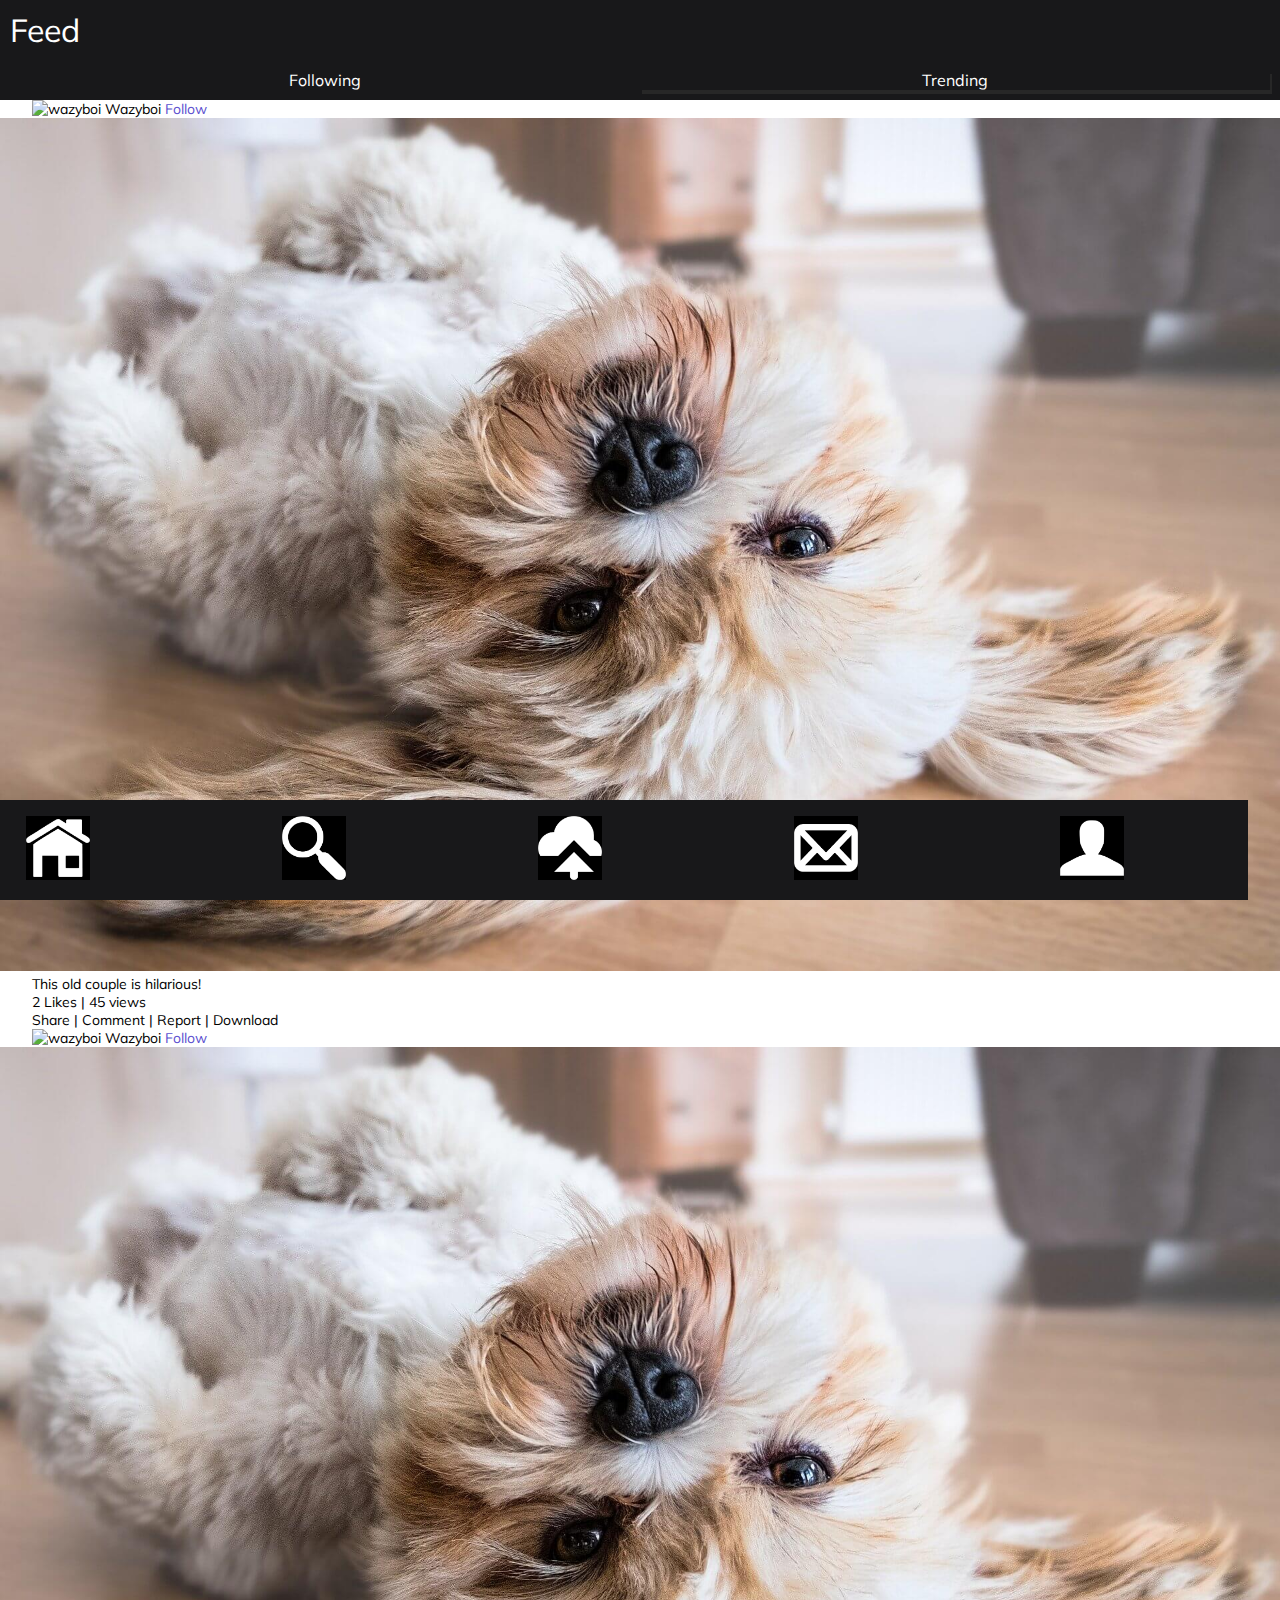
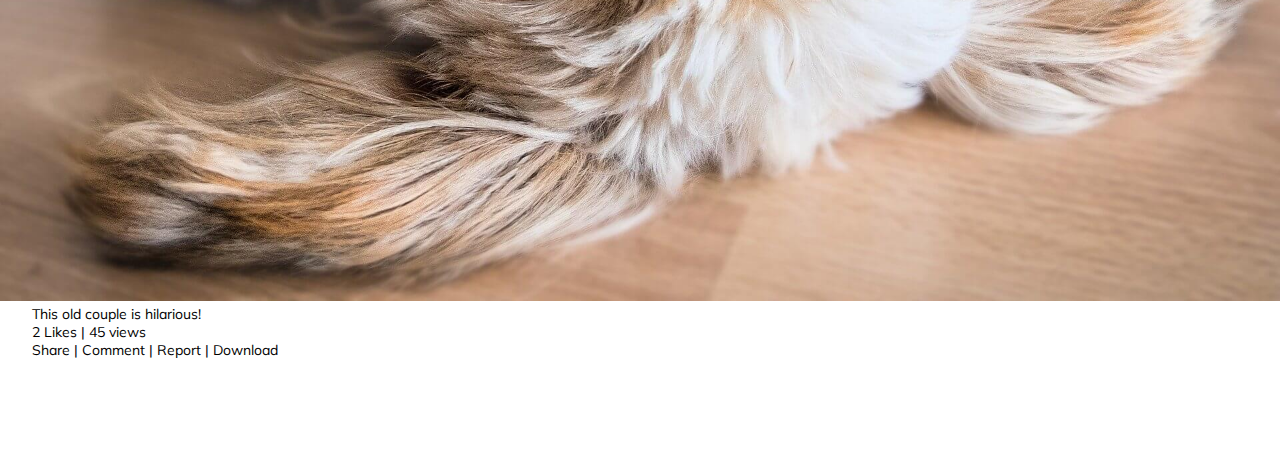
==== app/index.html @ 333f8058 "Added test app design" ====
<!DOCTYPE html>
<html lang="en">
    <head>
        <meta charset="utf-8">
        <meta name="viewport" content="width=device-width, initial-scale=1, shrink-to-fit=no">
        <title>Palnix: App</title>
        <link rel="stylesheet" href="https://fonts.googleapis.com/css?family=Muli:200,300,400,500,600,700,800,900&display=swap">
        <link rel="stylesheet" href="assets/css/style.css">
    </head>
    <body>
        <!-- Fixed -->
        <header>
        
        </header>
        
        <!-- Dynamic -->
        <main>
            <div class="page_title">
                Feed
            </div>
            <div id="home">
            
                <div class="following_trend">
                    <a href="#" class="following_btn">Following</a> <a href="#" class="trending_btn active">Trending</a> 
                </div>
                
                <div class="meme_image">
                    <div class="container user">
                        <img src="#" height="50", width="100%" alt="wazyboi"> Wazyboi <a href="#">Follow</a>
                    </div>
                    <div class="dataobj">
                        <img src="assets/images/dog.jpg" height="50%" width="100%" alt="meme">
                    </div>
                    <div class="container caption">
                        This old couple is hilarious!
                    </div>
                    <div class="container stats">
                        2 Likes | 45 views
                    </div>
                    <div class="container options">
                        Share | Comment | Report | Download
                    </div>
                </div>
                
                <div class="meme_image">
                    <div class="container user">
                        <img src="#" height="50", width="100%" alt="wazyboi"> Wazyboi <a href="#">Follow</a>
                    </div>
                    <div class="dataobj">
                        <img src="assets/images/dog.jpg" height="50%" width="100%" alt="meme">
                    </div>
                    <div class="container caption">
                        This old couple is hilarious!
                    </div>
                    <div class="container stats">
                        2 Likes | 45 views
                    </div>
                    <div class="container options">
                        Share | Comment | Report | Download
                    </div>
                </div>
                
            </div>
        </main>
        
        <!-- Fixed -->
        <footer>
            <div class="container">
                <nav>
                    <ul>
                        <li><a href="#"><img src="assets/images/icon.png" alt="home"></a></li>
                        <li><a href="#"><img src="assets/images/search.png" alt="search"></a></li>
                        <li><a href="#"><img src="assets/images/upload.png" alt="upload"></a></li>
                        <li><a href="#"><img src="assets/images/inbox.png" alt="inbox"></a></li>
                        <li><a href="#"><img src="assets/images/profile.png" alt="profile"></a></li>
                    </ul>
                </nav>
            </div>
        </footer>
    </body>
</html>
---- app/assets/css/style.css ----
* {
    padding: 0px;
    margin: 0px;
}
body {
    font-family: 'Muli';
    font-size: 14px;
    color: black;
    background-color: white;
}
a {
    color: #5A4FCF;
    text-decoration: none;
}

a:hover {
    color: #7065E0;
}
footer {
    background-color: #18181a;
    color: #bababa;
    padding: 1rem;
    bottom: 0;
    position: fixed;
}
footer nav {
    display: flex;
    flex-flow: row wrap;
}
footer nav ul {
    list-style-type: none;
    justify-content: center;
    display: flex;
}

footer nav ul li {
    width: 20vw;
    height: auto;
    text-align: left;

}
footer nav ul li:first-child {
   text-align: left;
    margin-left: 10px;
}
footer nav ul li:last-child {
   margin-left: 10px;
}
footer nav img {
    width: 5vw;
    height: auto;
}

main {
    padding-bottom: 100px;
}

.container {
    width: 95vw;
    margin-left: auto;
    margin-right: auto;
}
.page_title {
    font-size: 2rem;
    padding: 10px;
    background-color: #18181a;
    color: white;
}
.following_trend {
    font-size: 1rem;
    padding-top: 10px;
    padding-bottom: 10px;
    padding-left: 10px;
    padding-right: 10px;
    background-color: #18181a;
    display: flex;
}
.following_btn {
    width: 50vw;
    text-align: center;
    justify-content: flex-start;
    color: white;
}
.trending_btn {
    width: 50vw;
    text-align: center;
    justify-content: flex-end;
    color: white;
}
.following_trend .active {
    box-shadow: 2px 4px #272727;
}


.content {
    width: 80vw;
    height: 50vh;
}
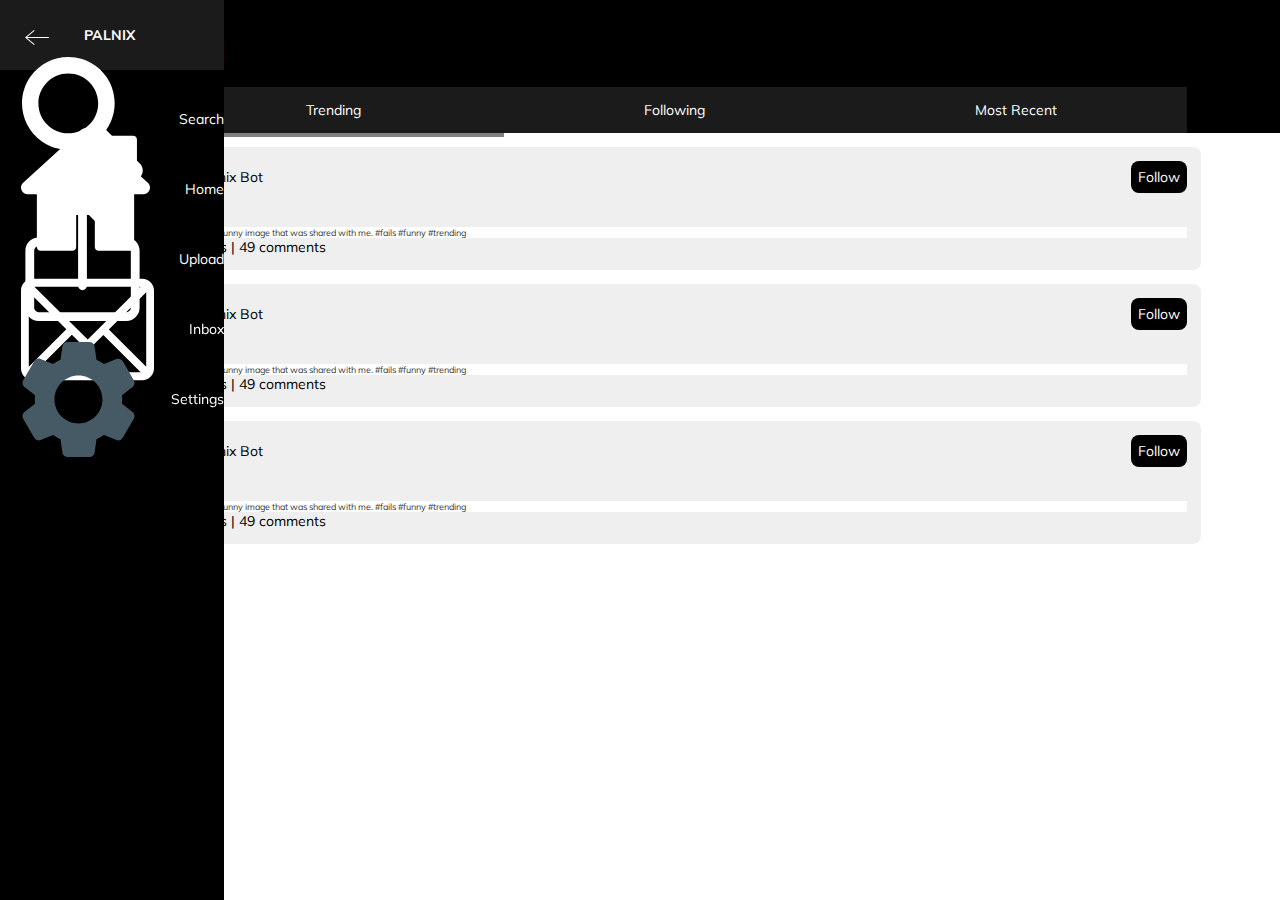
==== commit c7ee7d49: "Initial concept design" ====
--- a/app/index.html
+++ b/app/index.html
@@ -3,79 +3,343 @@
     <head>
         <meta charset="utf-8">
         <meta name="viewport" content="width=device-width, initial-scale=1, shrink-to-fit=no">
-        <title>Palnix: App</title>
+        <title>Palnix: Footer</title>
         <link rel="stylesheet" href="https://fonts.googleapis.com/css?family=Muli:200,300,400,500,600,700,800,900&display=swap">
-        <link rel="stylesheet" href="assets/css/style.css">
+        <link rel="stylesheet" href="assets/css/nav.css">
+        <link rel="stylesheet" href="assets/css/main.css">
     </head>
     <body>
-        <!-- Fixed -->
-        <header>
         
-        </header>
+        <nav class="navbar">
+            <ul class="navbar-nav">
+                <li class="logo">
+                    <a href="" class="nav-link">
+                        <svg width="24" height="24" xmlns="http://www.w3.org/2000/svg" fill-rule="evenodd" clip-rule="evenodd"><path d="M21.883 12l-7.527 6.235.644.765 9-7.521-9-7.479-.645.764 7.529 6.236h-21.884v1h21.883z"/></svg>
+                        <span class="link-text">Palnix</span>
+                    </a>
+                </li>
+                <li class="nav-item">
+                    <a href="" class="nav-link">
+                       <svg xmlns="http://www.w3.org/2000/svg"  version="1.1" viewBox="-1 0 136 136.21852" >
+<g id="surface1">
+<path d="M 93.148438 80.832031 C 109.5 57.742188 104.03125 25.769531 80.941406 9.421875 C 57.851562 -6.925781 25.878906 -1.460938 9.53125 21.632812 C -6.816406 44.722656 -1.351562 76.691406 21.742188 93.039062 C 38.222656 104.707031 60.011719 105.605469 77.394531 95.339844 L 115.164062 132.882812 C 119.242188 137.175781 126.027344 137.347656 130.320312 133.269531 C 134.613281 129.195312 134.785156 122.410156 130.710938 118.117188 C 130.582031 117.980469 130.457031 117.855469 130.320312 117.726562 Z M 51.308594 84.332031 C 33.0625 84.335938 18.269531 69.554688 18.257812 51.308594 C 18.253906 33.0625 33.035156 18.269531 51.285156 18.261719 C 69.507812 18.253906 84.292969 33.011719 84.328125 51.234375 C 84.359375 69.484375 69.585938 84.300781 51.332031 84.332031 C 51.324219 84.332031 51.320312 84.332031 51.308594 84.332031 Z M 51.308594 84.332031 " style=" stroke:none;fill-rule:nonzero;fill-opacity:1;" />
+</g>
+</svg>
+                        <span class="link-text">Search</span>
+                    </a>
+                </li>
+                <li class="nav-item">
+                    <a href="" class="nav-link">
+                       <?xml version="1.0" encoding="iso-8859-1"?>
+<!-- Generator: Adobe Illustrator 19.0.0, SVG Export Plug-In . SVG Version: 6.00 Build 0)  -->
+<svg version="1.1" id="Capa_1" xmlns="http://www.w3.org/2000/svg" xmlns:xlink="http://www.w3.org/1999/xlink" x="0px" y="0px"
+	 viewBox="0 0 512.001 512.001" style="enable-background:new 0 0 512.001 512.001;" xml:space="preserve">
+<g>
+	<g>
+		<path d="M503.402,228.885L273.684,19.567c-10.083-9.189-25.288-9.188-35.367-0.001L8.598,228.886
+			c-8.077,7.36-10.745,18.7-6.799,28.889c3.947,10.189,13.557,16.772,24.484,16.772h36.69v209.721
+			c0,8.315,6.742,15.057,15.057,15.057h125.914c8.315,0,15.057-6.741,15.057-15.057V356.932h74.002v127.337
+			c0,8.315,6.742,15.057,15.057,15.057h125.908c8.315,0,15.057-6.741,15.057-15.057V274.547h36.697
+			c10.926,0,20.537-6.584,24.484-16.772C514.147,247.585,511.479,236.246,503.402,228.885z"/>
+	</g>
+</g>
+<g>
+	<g>
+		<path d="M445.092,42.73H343.973l116.176,105.636v-90.58C460.149,49.471,453.408,42.73,445.092,42.73z"/>
+	</g>
+</g>
+<g>
+</g>
+<g>
+</g>
+<g>
+</g>
+<g>
+</g>
+<g>
+</g>
+<g>
+</g>
+<g>
+</g>
+<g>
+</g>
+<g>
+</g>
+<g>
+</g>
+<g>
+</g>
+<g>
+</g>
+<g>
+</g>
+<g>
+</g>
+<g>
+</g>
+</svg>
+
+                        <span class="link-text">Home</span>
+                    </a>
+                </li>
+                <li class="nav-item">
+                    <a href="" class="nav-link">
+                       <?xml version="1.0" encoding="iso-8859-1"?>
+<!-- Generator: Adobe Illustrator 19.0.0, SVG Export Plug-In . SVG Version: 6.00 Build 0)  -->
+<svg version="1.1" id="Capa_1" xmlns="http://www.w3.org/2000/svg" xmlns:xlink="http://www.w3.org/1999/xlink" x="0px" y="0px"
+	 viewBox="0 0 477.863 477.863" style="enable-background:new 0 0 477.863 477.863;" xml:space="preserve">
+<g>
+	<g>
+		<path d="M409.598,153.596h-85.333c-9.426,0-17.067,7.641-17.067,17.067s7.641,17.067,17.067,17.067h85.333
+			c9.426,0,17.067,7.641,17.067,17.067v221.867c0,9.426-7.641,17.067-17.067,17.067H68.265c-9.426,0-17.067-7.641-17.067-17.067
+			V204.796c0-9.426,7.641-17.067,17.067-17.067h85.333c9.426,0,17.067-7.641,17.067-17.067s-7.641-17.067-17.067-17.067H68.265
+			c-28.277,0-51.2,22.923-51.2,51.2v221.867c0,28.277,22.923,51.2,51.2,51.2h341.333c28.277,0,51.2-22.923,51.2-51.2V204.796
+			C460.798,176.519,437.875,153.596,409.598,153.596z"/>
+	</g>
+</g>
+<g>
+	<g>
+		<path d="M336.331,90.33L250.998,4.997c-6.664-6.663-17.468-6.663-24.132,0L141.532,90.33c-6.548,6.78-6.36,17.584,0.42,24.132
+			c6.614,6.388,17.099,6.388,23.713,0l56.201-56.201V341.33c0,9.426,7.641,17.067,17.067,17.067s17.067-7.641,17.067-17.067V58.262
+			l56.201,56.201c6.78,6.548,17.584,6.36,24.132-0.42C342.719,107.429,342.719,96.944,336.331,90.33z"/>
+	</g>
+</g>
+<g>
+</g>
+<g>
+</g>
+<g>
+</g>
+<g>
+</g>
+<g>
+</g>
+<g>
+</g>
+<g>
+</g>
+<g>
+</g>
+<g>
+</g>
+<g>
+</g>
+<g>
+</g>
+<g>
+</g>
+<g>
+</g>
+<g>
+</g>
+<g>
+</g>
+</svg>
+
+                        <span class="link-text">Upload</span>
+                    </a>
+                </li>
+                <li class="nav-item">
+                    <a href="" class="nav-link">
+                       <?xml version="1.0" encoding="iso-8859-1"?>
+<!-- Generator: Adobe Illustrator 19.0.0, SVG Export Plug-In . SVG Version: 6.00 Build 0)  -->
+<svg version="1.1" id="Capa_1" xmlns="http://www.w3.org/2000/svg" xmlns:xlink="http://www.w3.org/1999/xlink" x="0px" y="0px"
+	 viewBox="0 0 512 512" style="enable-background:new 0 0 512 512;" xml:space="preserve">
+<g>
+	<g>
+		<path d="M467,61H45C20.218,61,0,81.196,0,106v300c0,24.72,20.128,45,45,45h422c24.72,0,45-20.128,45-45V106
+			C512,81.28,491.872,61,467,61z M460.786,91L256.954,294.833L51.359,91H460.786z M30,399.788V112.069l144.479,143.24L30,399.788z
+			 M51.213,421l144.57-144.57l50.657,50.222c5.864,5.814,15.327,5.795,21.167-0.046L317,277.213L460.787,421H51.213z M482,399.787
+			L338.213,256L482,112.212V399.787z"/>
+	</g>
+</g>
+<g>
+</g>
+<g>
+</g>
+<g>
+</g>
+<g>
+</g>
+<g>
+</g>
+<g>
+</g>
+<g>
+</g>
+<g>
+</g>
+<g>
+</g>
+<g>
+</g>
+<g>
+</g>
+<g>
+</g>
+<g>
+</g>
+<g>
+</g>
+<g>
+</g>
+</svg>
+
+                        <span class="link-text">Inbox</span>
+                    </a>
+                </li>
+                <li class="nav-item">
+                    <a href="" class="nav-link">
+                      <?xml version="1.0" encoding="iso-8859-1"?>
+<!-- Generator: Adobe Illustrator 19.0.0, SVG Export Plug-In . SVG Version: 6.00 Build 0)  -->
+<svg version="1.1" id="Capa_1" xmlns="http://www.w3.org/2000/svg" xmlns:xlink="http://www.w3.org/1999/xlink" x="0px" y="0px"
+	 viewBox="0 0 512.002 512.002" style="enable-background:new 0 0 512.002 512.002;" xml:space="preserve">
+<path style="fill:#455A64;" d="M496.647,312.107l-47.061-36.8c1.459-12.844,1.459-25.812,0-38.656l47.104-36.821
+	c8.827-7.109,11.186-19.575,5.568-29.419l-48.96-84.629c-5.639-9.906-17.649-14.232-28.309-10.197l-55.467,22.315
+	c-10.423-7.562-21.588-14.045-33.323-19.349l-8.512-58.923c-1.535-11.312-11.24-19.72-22.656-19.627h-98.133
+	c-11.321-0.068-20.948,8.246-22.528,19.456l-8.533,59.093c-11.699,5.355-22.846,11.843-33.28,19.371L86.94,75.563
+	c-10.55-4.159-22.549,0.115-28.096,10.005L9.841,170.347c-5.769,9.86-3.394,22.463,5.568,29.547l47.061,36.8
+	c-1.473,12.843-1.473,25.813,0,38.656l-47.104,36.8c-8.842,7.099-11.212,19.572-5.589,29.419l48.939,84.651
+	c5.632,9.913,17.649,14.242,28.309,10.197l55.467-22.315c10.432,7.566,21.604,14.056,33.344,19.371l8.533,58.88
+	c1.502,11.282,11.147,19.694,22.528,19.648h98.133c11.342,0.091,21-8.226,22.592-19.456l8.533-59.093
+	c11.698-5.357,22.844-11.845,33.28-19.371l55.68,22.379c10.55,4.149,22.543-0.122,28.096-10.005l49.152-85.12
+	C507.866,331.505,505.447,319.139,496.647,312.107z M255.964,362.667c-58.91,0-106.667-47.756-106.667-106.667
+	s47.756-106.667,106.667-106.667s106.667,47.756,106.667,106.667C362.56,314.882,314.845,362.597,255.964,362.667z"/>
+<g>
+</g>
+<g>
+</g>
+<g>
+</g>
+<g>
+</g>
+<g>
+</g>
+<g>
+</g>
+<g>
+</g>
+<g>
+</g>
+<g>
+</g>
+<g>
+</g>
+<g>
+</g>
+<g>
+</g>
+<g>
+</g>
+<g>
+</g>
+<g>
+</g>
+</svg>
+
+                        <span class="link-text">Settings</span>
+                    </a>
+                </li>
+            </ul>
+        </nav>
         
-        <!-- Dynamic -->
         <main>
-            <div class="page_title">
-                Feed
+            <header class="header">
+                <div class="container">
+                <h1 class="title">Feed</h1> 
+                <div class="options">
+                    <div class="btn active">Trending</div>
+                    <div class="btn">Following</div>
+                    <div class="btn">Most Recent</div>
+                </div>
+                </div>
+            </header>
+            
+            <div class="post">
+                <div class="content container">
+                    
+                    <div class="userinfo">
+                        <img src="https://www.w3schools.com/howto/img_avatar.png" alt="profile">
+                        <div class="name">Palnix Bot</div>
+                        <div class="follow-btn">
+                            <a href="">Follow</a>
+                        </div>
+                    </div>
+                    
+                    <div class="media">
+                        <img src="http://placehold.it/1000x2000" alt="img">
+                    </div>
+                    
+                    <div class="caption">
+                        This is a really funny image that was shared with me. #fails #funny #trending
+                    </div>
+                    
+                    <div class="footer">
+                        <div class="stats">
+                            1337 likes | 49 comments
+                        </div>
+                    </div> 
+                </div>
             </div>
-            <div id="home">
-            
-                <div class="following_trend">
-                    <a href="#" class="following_btn">Following</a> <a href="#" class="trending_btn active">Trending</a> 
-                </div>
-                
-                <div class="meme_image">
-                    <div class="container user">
-                        <img src="#" height="50", width="100%" alt="wazyboi"> Wazyboi <a href="#">Follow</a>
-                    </div>
-                    <div class="dataobj">
-                        <img src="assets/images/dog.jpg" height="50%" width="100%" alt="meme">
-                    </div>
-                    <div class="container caption">
-                        This old couple is hilarious!
-                    </div>
-                    <div class="container stats">
-                        2 Likes | 45 views
-                    </div>
-                    <div class="container options">
-                        Share | Comment | Report | Download
-                    </div>
-                </div>
-                
-                <div class="meme_image">
-                    <div class="container user">
-                        <img src="#" height="50", width="100%" alt="wazyboi"> Wazyboi <a href="#">Follow</a>
-                    </div>
-                    <div class="dataobj">
-                        <img src="assets/images/dog.jpg" height="50%" width="100%" alt="meme">
-                    </div>
-                    <div class="container caption">
-                        This old couple is hilarious!
-                    </div>
-                    <div class="container stats">
-                        2 Likes | 45 views
-                    </div>
-                    <div class="container options">
-                        Share | Comment | Report | Download
-                    </div>
-                </div>
-                
+            
+            <div class="post">
+                <div class="content container">
+                    
+                    <div class="userinfo">
+                        <img src="https://www.w3schools.com/howto/img_avatar.png" alt="profile">
+                        <div class="name">Palnix Bot</div>
+                        <div class="follow-btn">
+                            <a href="">Follow</a>
+                        </div>
+                    </div>
+                    
+                    <div class="media">
+                        <img src="http://placehold.it/1000x2000" alt="img">
+                    </div>
+                    
+                    <div class="caption">
+                        This is a really funny image that was shared with me. #fails #funny #trending
+                    </div>
+                    
+                    <div class="footer">
+                        <div class="stats">
+                            1337 likes | 49 comments
+                        </div>
+                    </div> 
+                </div>
             </div>
+            
+            <div class="post">
+                <div class="content container">
+                    
+                    <div class="userinfo">
+                        <img src="https://www.w3schools.com/howto/img_avatar.png" alt="profile">
+                        <div class="name">Palnix Bot</div>
+                        <div class="follow-btn">
+                            <a href="">Follow</a>
+                        </div>
+                    </div>
+                    
+                    <div class="media">
+                        <img src="http://placehold.it/1000x2000" alt="img">
+                    </div>
+                    
+                    <div class="caption">
+                        This is a really funny image that was shared with me. #fails #funny #trending
+                    </div>
+                    
+                    <div class="footer">
+                        <div class="stats">
+                            1337 likes | 49 comments
+                        </div>
+                    </div> 
+                </div>
+            </div>
+            
+            
+            
         </main>
         
-        <!-- Fixed -->
-        <footer>
-            <div class="container">
-                <nav>
-                    <ul>
-                        <li><a href="#"><img src="assets/images/icon.png" alt="home"></a></li>
-                        <li><a href="#"><img src="assets/images/search.png" alt="search"></a></li>
-                        <li><a href="#"><img src="assets/images/upload.png" alt="upload"></a></li>
-                        <li><a href="#"><img src="assets/images/inbox.png" alt="inbox"></a></li>
-                        <li><a href="#"><img src="assets/images/profile.png" alt="profile"></a></li>
-                    </ul>
-                </nav>
-            </div>
-        </footer>
     </body>
 </html>--- a/app/assets/css/nav.css
+++ b/app/assets/css/nav.css
@@ -0,0 +1,131 @@
+:root {
+    font-size: 14px;
+    font-family: 'Muli';
+    --bg-primary: black;
+    --text-primary: white;
+    --text-secondary: #F4F4F4;
+    --bg-secondary: #1B1B1B;
+}
+
+body {
+    color: black;
+    background-color: white;
+    padding: 0;
+    margin: 0;
+}
+::-webkit-scrollbar {
+  width: 10px;
+}
+::-webkit-scrollbar-track {
+  background: white; 
+}
+::-webkit-scrollbar-thumb {
+  background: black; 
+}
+::-webkit-scrollbar-thumb:hover {
+  background: #555; 
+}
+
+main {
+    margin-left: 5rem;
+}
+.navbar {
+    position: fixed;
+    background-color: var(--bg-primary);
+    transition: width 400ms ease;
+}
+.navbar-nav {
+    list-style: none;
+    padding: 0;
+    margin: 0;
+    display: flex;
+    flex-direction: column;
+    align-items: center;
+}
+.nav-item {
+    width: 100%;
+}
+.nav-item:last-child {
+    margin-top: auto;
+}
+.nav-item:hover {
+    color: var(--text-secondary);
+    background-color: var(--bg-secondary);
+}
+.nav-link {
+    display: flex;
+    align-items: center;
+    height: 5rem;
+    text-decoration: none;
+    color: var(--text-primary);
+    transition: 400ms ease;
+}
+.logo {
+    font-weight: bold;
+    text-transform: uppercase;
+    margin-bottom: 1rem;
+    text-align: center;
+    width: 100%;
+    background-color: var(--bg-secondary);
+}
+
+.link-text {
+    display: none;
+    margin-left: 1rem;
+}
+.nav-link svg {
+    fill: white;
+    min-width: 2rem;
+    margin: 0 1.5rem;
+}
+.logo svg {
+    margin: 0 1.5rem;
+    width: 2rem;
+    height: auto;
+    transform: rotate(0deg);
+    transition: transform 500ms;
+}
+.navbar:hover .logo svg {
+    transform: rotate(-180deg);
+}
+
+/* Mobile nav */
+@media only screen and (max-width: 600px) {
+    .navbar {
+        bottom: 0;
+        width: 100vw;
+        height: 5rem;
+    }
+    .logo {
+        display: none;
+    }
+    .navbar-nav {
+        flex-direction: row;
+    }
+    .nav-link {
+        justify-content: center;
+    }
+    main {
+        margin: 0;
+        margin-bottom: 6rem;
+    }
+    
+    :root {
+        font-size: 10px;
+    }
+}
+
+/* Large screen */
+@media only screen and (min-width: 600px) {
+    .navbar {
+        top: 0;
+        width: 5rem;
+        height: 100vh;
+    }
+    .navbar:hover {
+        width: 16rem;
+    }
+    .navbar:hover .link-text {
+        display: block;
+    }
+}--- a/app/assets/css/main.css
+++ b/app/assets/css/main.css
@@ -0,0 +1,97 @@
+header {
+    height: auto;
+    color: var(--text-primary);
+    background-color: var(--bg-primary);
+    margin-bottom: 1rem;
+}
+
+main .container {
+    width: 80vw;
+    height: auto;
+    margin-left: auto;
+    margin-right: auto;
+    padding-top: 1rem;
+}
+
+header .options {
+    display: flex;
+    align-items: flex-start;
+    flex-wrap: nowrap;
+}
+
+header .options .btn {
+    text-align: center;
+    width: 33%;
+    padding: 1rem;
+    background-color: var(--bg-secondary);
+    transition: 400ms ease;
+}
+
+header .options .btn:hover {
+    box-shadow: 0 4px grey;
+}
+
+header .options .active {
+    box-shadow: 0 4px grey;
+}
+
+.post {
+    margin-bottom: 1rem;
+}
+
+.post:last-child {
+    margin-bottom: 0;
+}
+
+.post .content {
+    background-color: #EFEFEF;
+    border-radius: 8px;
+    padding: 1rem;
+    height: auto;
+}
+
+.post .userinfo {
+    display: flex;
+    align-items: flex-start;
+    flex-wrap: nowrap;
+    width: 100%;
+    margin-bottom: 1rem;
+}
+
+.post .userinfo img {
+    border-radius: 50%;
+    width: 2rem;
+    height: auto;
+}
+
+.post .userinfo .name {
+    margin-top: 0.5rem;
+    margin-left: 0.5rem;
+}
+
+.post .userinfo .follow-btn {
+    color: white;
+    padding: 0.5rem;
+    border-radius: 8px;
+    background-color: #000000;
+    margin-left: auto;
+}
+.follow-btn a {
+    text-decoration: none;
+    color: white;
+}
+
+.post .media img {
+    width: 100%;
+    max-height: 40vh;
+    margin: 0;
+    padding: 0;
+}
+
+.post .caption {
+    margin: 0;
+    padding: 0;
+    background-color: white;
+    font-size: 9px;
+    color: #383838;
+}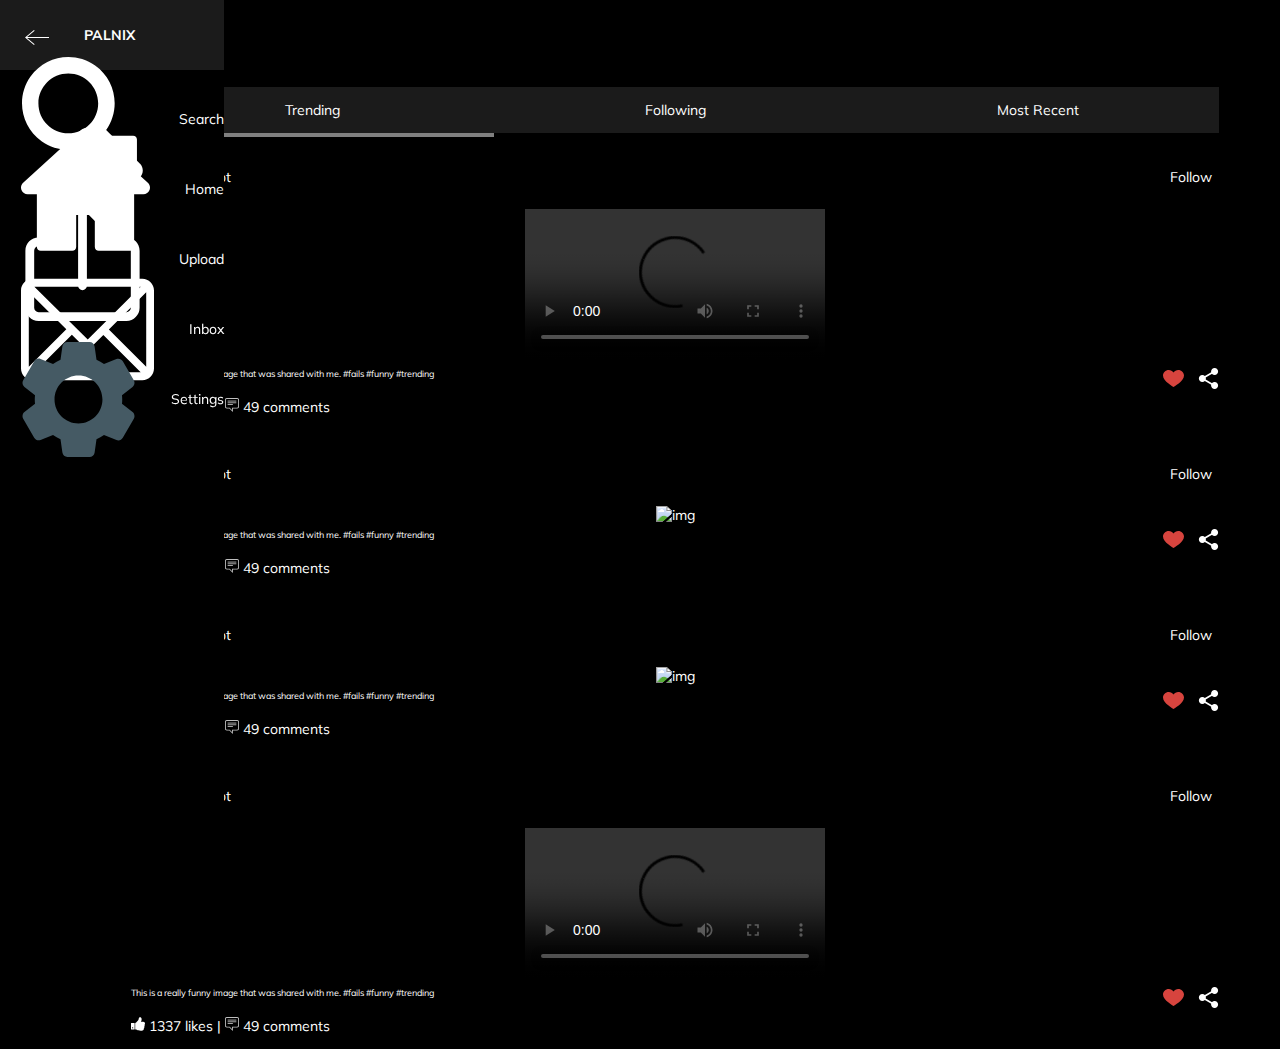
==== commit ef11c7a8: "Almost full responsive "home" page example" ====
--- a/app/index.html
+++ b/app/index.html
@@ -256,11 +256,12 @@
                 </div>
             </header>
             
+              
             <div class="post">
                 <div class="content container">
                     
                     <div class="userinfo">
-                        <img src="https://www.w3schools.com/howto/img_avatar.png" alt="profile">
+                        <img src="https://howlongtobeat.com/avatars/1561027335.jpg" alt="profile">
                         <div class="name">Palnix Bot</div>
                         <div class="follow-btn">
                             <a href="">Follow</a>
@@ -268,16 +269,245 @@
                     </div>
                     
                     <div class="media">
-                        <img src="http://placehold.it/1000x2000" alt="img">
-                    </div>
-                    
+                        <video controls>
+                            <source src="https://www.learningcontainer.com/wp-content/uploads/2020/05/sample-mp4-file.mp4" type="video/mp4">
+                            Your device does not support HTML5 videos.
+                        </video>
+                    </div>
+                    
+                    <div class="test">
                     <div class="caption">
                         This is a really funny image that was shared with me. #fails #funny #trending
                     </div>
                     
+                    <div class="fav-share">
+                        <svg class="fav" version="1.1" id="Capa_1" xmlns="http://www.w3.org/2000/svg" xmlns:xlink="http://www.w3.org/1999/xlink" x="0px" y="0px"
+	 viewBox="0 0 391.837 391.837" style="enable-background:new 0 0 391.837 391.837;" xml:space="preserve">
+<g>
+	<path style="fill:#D7443E;" d="M285.257,35.528c58.743,0.286,106.294,47.836,106.58,106.58
+		c0,107.624-195.918,214.204-195.918,214.204S0,248.165,0,142.108c0-58.862,47.717-106.58,106.58-106.58l0,0
+		c36.032-0.281,69.718,17.842,89.339,48.065C215.674,53.517,249.273,35.441,285.257,35.528z"/>
+</g>
+                        </svg>
+                        
+                        <svg height="512pt" viewBox="-21 0 512 512" width="512pt" xmlns="http://www.w3.org/2000/svg"><path d="m453.332031 85.332031c0 38.292969-31.039062 69.335938-69.332031 69.335938s-69.332031-31.042969-69.332031-69.335938c0-38.289062 31.039062-69.332031 69.332031-69.332031s69.332031 31.042969 69.332031 69.332031zm0 0"/><path d="m384 170.667969c-47.0625 0-85.332031-38.273438-85.332031-85.335938 0-47.058593 38.269531-85.332031 85.332031-85.332031s85.332031 38.273438 85.332031 85.332031c0 47.0625-38.269531 85.335938-85.332031 85.335938zm0-138.667969c-29.417969 0-53.332031 23.9375-53.332031 53.332031 0 29.398438 23.914062 53.335938 53.332031 53.335938s53.332031-23.9375 53.332031-53.335938c0-29.394531-23.914062-53.332031-53.332031-53.332031zm0 0"/><path d="m453.332031 426.667969c0 38.289062-31.039062 69.332031-69.332031 69.332031s-69.332031-31.042969-69.332031-69.332031c0-38.292969 31.039062-69.335938 69.332031-69.335938s69.332031 31.042969 69.332031 69.335938zm0 0"/><path d="m384 512c-47.0625 0-85.332031-38.273438-85.332031-85.332031 0-47.0625 38.269531-85.335938 85.332031-85.335938s85.332031 38.273438 85.332031 85.335938c0 47.058593-38.269531 85.332031-85.332031 85.332031zm0-138.667969c-29.417969 0-53.332031 23.9375-53.332031 53.335938 0 29.394531 23.914062 53.332031 53.332031 53.332031s53.332031-23.9375 53.332031-53.332031c0-29.398438-23.914062-53.335938-53.332031-53.335938zm0 0"/><path d="m154.667969 256c0 38.292969-31.042969 69.332031-69.335938 69.332031-38.289062 0-69.332031-31.039062-69.332031-69.332031s31.042969-69.332031 69.332031-69.332031c38.292969 0 69.335938 31.039062 69.335938 69.332031zm0 0"/><path d="m85.332031 341.332031c-47.058593 0-85.332031-38.269531-85.332031-85.332031s38.273438-85.332031 85.332031-85.332031c47.0625 0 85.335938 38.269531 85.335938 85.332031s-38.273438 85.332031-85.335938 85.332031zm0-138.664062c-29.417969 0-53.332031 23.933593-53.332031 53.332031s23.914062 53.332031 53.332031 53.332031c29.421875 0 53.335938-23.933593 53.335938-53.332031s-23.914063-53.332031-53.335938-53.332031zm0 0"/><path d="m135.703125 245.761719c-7.425781 0-14.636719-3.863281-18.5625-10.773438-5.824219-10.21875-2.238281-23.253906 7.980469-29.101562l197.949218-112.851563c10.21875-5.867187 23.253907-2.28125 29.101563 7.976563 5.824219 10.21875 2.238281 23.253906-7.980469 29.101562l-197.953125 112.851563c-3.328125 1.898437-6.953125 2.796875-10.535156 2.796875zm0 0"/><path d="m333.632812 421.761719c-3.585937 0-7.210937-.898438-10.539062-2.796875l-197.953125-112.851563c-10.21875-5.824219-13.800781-18.859375-7.976563-29.101562 5.800782-10.238281 18.855469-13.84375 29.097657-7.976563l197.953125 112.851563c10.21875 5.824219 13.800781 18.859375 7.976562 29.101562-3.945312 6.910157-11.15625 10.773438-18.558594 10.773438zm0 0"/></svg>
+                    </div>
+                    </div>
+                    
                     <div class="footer">
                         <div class="stats">
-                            1337 likes | 49 comments
+                            <svg version="1.1" id="Capa_1" xmlns="http://www.w3.org/2000/svg" xmlns:xlink="http://www.w3.org/1999/xlink" x="0px" y="0px"
+	 width="456.814px" height="456.814px" viewBox="0 0 456.814 456.814" style="enable-background:new 0 0 456.814 456.814;"
+	 xml:space="preserve">
+<g>
+	<g>
+		<path d="M441.11,252.677c10.468-11.99,15.704-26.169,15.704-42.54c0-14.846-5.432-27.692-16.259-38.547
+			c-10.849-10.854-23.695-16.278-38.541-16.278h-79.082c0.76-2.664,1.522-4.948,2.282-6.851c0.753-1.903,1.811-3.999,3.138-6.283
+			c1.328-2.285,2.283-3.999,2.852-5.139c3.425-6.468,6.047-11.801,7.857-15.985c1.807-4.192,3.606-9.9,5.42-17.133
+			c1.811-7.229,2.711-14.465,2.711-21.698c0-4.566-0.055-8.281-0.145-11.134c-0.089-2.855-0.574-7.139-1.423-12.85
+			c-0.862-5.708-2.006-10.467-3.43-14.272c-1.43-3.806-3.716-8.092-6.851-12.847c-3.142-4.764-6.947-8.613-11.424-11.565
+			c-4.476-2.95-10.184-5.424-17.131-7.421c-6.954-1.999-14.801-2.998-23.562-2.998c-4.948,0-9.227,1.809-12.847,5.426
+			c-3.806,3.806-7.047,8.564-9.709,14.272c-2.666,5.711-4.523,10.66-5.571,14.849c-1.047,4.187-2.238,9.994-3.565,17.415
+			c-1.719,7.998-2.998,13.752-3.86,17.273c-0.855,3.521-2.525,8.136-4.997,13.845c-2.477,5.713-5.424,10.278-8.851,13.706
+			c-6.28,6.28-15.891,17.701-28.837,34.259c-9.329,12.18-18.94,23.695-28.837,34.545c-9.899,10.852-17.131,16.466-21.698,16.847
+			c-4.755,0.38-8.848,2.331-12.275,5.854c-3.427,3.521-5.14,7.662-5.14,12.419v183.01c0,4.949,1.807,9.182,5.424,12.703
+			c3.615,3.525,7.898,5.38,12.847,5.571c6.661,0.191,21.698,4.374,45.111,12.566c14.654,4.941,26.12,8.706,34.4,11.272
+			c8.278,2.566,19.849,5.328,34.684,8.282c14.849,2.949,28.551,4.428,41.11,4.428h4.855h21.7h10.276
+			c25.321-0.38,44.061-7.806,56.247-22.268c11.036-13.135,15.697-30.361,13.99-51.679c7.422-7.042,12.565-15.984,15.416-26.836
+			c3.231-11.604,3.231-22.74,0-33.397c8.754-11.611,12.847-24.649,12.272-39.115C445.395,268.286,443.971,261.055,441.11,252.677z"
+			/>
+		<path d="M100.5,191.864H18.276c-4.952,0-9.235,1.809-12.851,5.426C1.809,200.905,0,205.188,0,210.137v182.732
+			c0,4.942,1.809,9.227,5.426,12.847c3.619,3.611,7.902,5.421,12.851,5.421H100.5c4.948,0,9.229-1.81,12.847-5.421
+			c3.616-3.62,5.424-7.904,5.424-12.847V210.137c0-4.949-1.809-9.231-5.424-12.847C109.73,193.672,105.449,191.864,100.5,191.864z
+			 M67.665,369.308c-3.616,3.521-7.898,5.281-12.847,5.281c-5.14,0-9.471-1.76-12.99-5.281c-3.521-3.521-5.281-7.85-5.281-12.99
+			c0-4.948,1.759-9.232,5.281-12.847c3.52-3.617,7.85-5.428,12.99-5.428c4.949,0,9.231,1.811,12.847,5.428
+			c3.617,3.614,5.426,7.898,5.426,12.847C73.091,361.458,71.286,365.786,67.665,369.308z"/>
+	</g>
+</g>
+</svg>
+
+                            1337 likes | 
+                            
+                            <svg xmlns="http://www.w3.org/2000/svg" xmlns:xlink="http://www.w3.org/1999/xlink" enable-background="new 0 0 128 128" height="128px" id="Layer_1" version="1.1" viewBox="0 0 128 128" width="128px" xml:space="preserve" opacity="0.75">
+  <g>
+    <g>
+      <path d="M112,0H16C7.164,0,0,7.164,0,16v64c0,8.836,7.164,16,16,16h24l32,32V96h40c8.836,0,16-7.164,16-16V16    C128,7.164,120.836,0,112,0z M120,80c0,4.414-3.59,8-8,8H64v20.688L43.313,88H16c-4.41,0-8-3.586-8-8V16c0-4.414,3.59-8,8-8h96    c4.41,0,8,3.586,8,8V80z"/>
+    </g>
+  </g>
+  <path d="M24,32h80v-8H24V32z"/>
+  <path d="M24,48h80v-8H24V48z"/>
+  <path d="M24,64h48v-8H24V64z"/>
+</svg>
+                            49 comments
+                        </div>
+                    </div> 
+                </div>
+            </div>
+            
+            
+            <div class="post">
+                <div class="content container">
+                    
+                    <div class="userinfo">
+                        <img src="https://howlongtobeat.com/avatars/1561027335.jpg" alt="profile">
+                        <div class="name">Palnix Bot</div>
+                        <div class="follow-btn">
+                            <a href="">Follow</a>
+                        </div>
+                    </div>
+                    
+                    <div class="media">
+                        <img src="https://www.demilked.com/magazine/wp-content/uploads/2019/10/5da8209e8ce78-funny-boss-memes-coverimage2.jpg" alt="img">
+                    </div>
+                    
+                    <div class="test">
+                    <div class="caption">
+                        This is a really funny image that was shared with me. #fails #funny #trending
+                    </div>
+                    
+                    <div class="fav-share">
+                        <svg class="fav" version="1.1" id="Capa_1" xmlns="http://www.w3.org/2000/svg" xmlns:xlink="http://www.w3.org/1999/xlink" x="0px" y="0px"
+	 viewBox="0 0 391.837 391.837" style="enable-background:new 0 0 391.837 391.837;" xml:space="preserve">
+<g>
+	<path style="fill:#D7443E;" d="M285.257,35.528c58.743,0.286,106.294,47.836,106.58,106.58
+		c0,107.624-195.918,214.204-195.918,214.204S0,248.165,0,142.108c0-58.862,47.717-106.58,106.58-106.58l0,0
+		c36.032-0.281,69.718,17.842,89.339,48.065C215.674,53.517,249.273,35.441,285.257,35.528z"/>
+</g>
+                        </svg>
+                        
+                        <svg height="512pt" viewBox="-21 0 512 512" width="512pt" xmlns="http://www.w3.org/2000/svg"><path d="m453.332031 85.332031c0 38.292969-31.039062 69.335938-69.332031 69.335938s-69.332031-31.042969-69.332031-69.335938c0-38.289062 31.039062-69.332031 69.332031-69.332031s69.332031 31.042969 69.332031 69.332031zm0 0"/><path d="m384 170.667969c-47.0625 0-85.332031-38.273438-85.332031-85.335938 0-47.058593 38.269531-85.332031 85.332031-85.332031s85.332031 38.273438 85.332031 85.332031c0 47.0625-38.269531 85.335938-85.332031 85.335938zm0-138.667969c-29.417969 0-53.332031 23.9375-53.332031 53.332031 0 29.398438 23.914062 53.335938 53.332031 53.335938s53.332031-23.9375 53.332031-53.335938c0-29.394531-23.914062-53.332031-53.332031-53.332031zm0 0"/><path d="m453.332031 426.667969c0 38.289062-31.039062 69.332031-69.332031 69.332031s-69.332031-31.042969-69.332031-69.332031c0-38.292969 31.039062-69.335938 69.332031-69.335938s69.332031 31.042969 69.332031 69.335938zm0 0"/><path d="m384 512c-47.0625 0-85.332031-38.273438-85.332031-85.332031 0-47.0625 38.269531-85.335938 85.332031-85.335938s85.332031 38.273438 85.332031 85.335938c0 47.058593-38.269531 85.332031-85.332031 85.332031zm0-138.667969c-29.417969 0-53.332031 23.9375-53.332031 53.335938 0 29.394531 23.914062 53.332031 53.332031 53.332031s53.332031-23.9375 53.332031-53.332031c0-29.398438-23.914062-53.335938-53.332031-53.335938zm0 0"/><path d="m154.667969 256c0 38.292969-31.042969 69.332031-69.335938 69.332031-38.289062 0-69.332031-31.039062-69.332031-69.332031s31.042969-69.332031 69.332031-69.332031c38.292969 0 69.335938 31.039062 69.335938 69.332031zm0 0"/><path d="m85.332031 341.332031c-47.058593 0-85.332031-38.269531-85.332031-85.332031s38.273438-85.332031 85.332031-85.332031c47.0625 0 85.335938 38.269531 85.335938 85.332031s-38.273438 85.332031-85.335938 85.332031zm0-138.664062c-29.417969 0-53.332031 23.933593-53.332031 53.332031s23.914062 53.332031 53.332031 53.332031c29.421875 0 53.335938-23.933593 53.335938-53.332031s-23.914063-53.332031-53.335938-53.332031zm0 0"/><path d="m135.703125 245.761719c-7.425781 0-14.636719-3.863281-18.5625-10.773438-5.824219-10.21875-2.238281-23.253906 7.980469-29.101562l197.949218-112.851563c10.21875-5.867187 23.253907-2.28125 29.101563 7.976563 5.824219 10.21875 2.238281 23.253906-7.980469 29.101562l-197.953125 112.851563c-3.328125 1.898437-6.953125 2.796875-10.535156 2.796875zm0 0"/><path d="m333.632812 421.761719c-3.585937 0-7.210937-.898438-10.539062-2.796875l-197.953125-112.851563c-10.21875-5.824219-13.800781-18.859375-7.976563-29.101562 5.800782-10.238281 18.855469-13.84375 29.097657-7.976563l197.953125 112.851563c10.21875 5.824219 13.800781 18.859375 7.976562 29.101562-3.945312 6.910157-11.15625 10.773438-18.558594 10.773438zm0 0"/></svg>
+                    </div>
+                    </div>
+                    
+                    <div class="footer">
+                        <div class="stats">
+                            <svg version="1.1" id="Capa_1" xmlns="http://www.w3.org/2000/svg" xmlns:xlink="http://www.w3.org/1999/xlink" x="0px" y="0px"
+	 width="456.814px" height="456.814px" viewBox="0 0 456.814 456.814" style="enable-background:new 0 0 456.814 456.814;"
+	 xml:space="preserve">
+<g>
+	<g>
+		<path d="M441.11,252.677c10.468-11.99,15.704-26.169,15.704-42.54c0-14.846-5.432-27.692-16.259-38.547
+			c-10.849-10.854-23.695-16.278-38.541-16.278h-79.082c0.76-2.664,1.522-4.948,2.282-6.851c0.753-1.903,1.811-3.999,3.138-6.283
+			c1.328-2.285,2.283-3.999,2.852-5.139c3.425-6.468,6.047-11.801,7.857-15.985c1.807-4.192,3.606-9.9,5.42-17.133
+			c1.811-7.229,2.711-14.465,2.711-21.698c0-4.566-0.055-8.281-0.145-11.134c-0.089-2.855-0.574-7.139-1.423-12.85
+			c-0.862-5.708-2.006-10.467-3.43-14.272c-1.43-3.806-3.716-8.092-6.851-12.847c-3.142-4.764-6.947-8.613-11.424-11.565
+			c-4.476-2.95-10.184-5.424-17.131-7.421c-6.954-1.999-14.801-2.998-23.562-2.998c-4.948,0-9.227,1.809-12.847,5.426
+			c-3.806,3.806-7.047,8.564-9.709,14.272c-2.666,5.711-4.523,10.66-5.571,14.849c-1.047,4.187-2.238,9.994-3.565,17.415
+			c-1.719,7.998-2.998,13.752-3.86,17.273c-0.855,3.521-2.525,8.136-4.997,13.845c-2.477,5.713-5.424,10.278-8.851,13.706
+			c-6.28,6.28-15.891,17.701-28.837,34.259c-9.329,12.18-18.94,23.695-28.837,34.545c-9.899,10.852-17.131,16.466-21.698,16.847
+			c-4.755,0.38-8.848,2.331-12.275,5.854c-3.427,3.521-5.14,7.662-5.14,12.419v183.01c0,4.949,1.807,9.182,5.424,12.703
+			c3.615,3.525,7.898,5.38,12.847,5.571c6.661,0.191,21.698,4.374,45.111,12.566c14.654,4.941,26.12,8.706,34.4,11.272
+			c8.278,2.566,19.849,5.328,34.684,8.282c14.849,2.949,28.551,4.428,41.11,4.428h4.855h21.7h10.276
+			c25.321-0.38,44.061-7.806,56.247-22.268c11.036-13.135,15.697-30.361,13.99-51.679c7.422-7.042,12.565-15.984,15.416-26.836
+			c3.231-11.604,3.231-22.74,0-33.397c8.754-11.611,12.847-24.649,12.272-39.115C445.395,268.286,443.971,261.055,441.11,252.677z"
+			/>
+		<path d="M100.5,191.864H18.276c-4.952,0-9.235,1.809-12.851,5.426C1.809,200.905,0,205.188,0,210.137v182.732
+			c0,4.942,1.809,9.227,5.426,12.847c3.619,3.611,7.902,5.421,12.851,5.421H100.5c4.948,0,9.229-1.81,12.847-5.421
+			c3.616-3.62,5.424-7.904,5.424-12.847V210.137c0-4.949-1.809-9.231-5.424-12.847C109.73,193.672,105.449,191.864,100.5,191.864z
+			 M67.665,369.308c-3.616,3.521-7.898,5.281-12.847,5.281c-5.14,0-9.471-1.76-12.99-5.281c-3.521-3.521-5.281-7.85-5.281-12.99
+			c0-4.948,1.759-9.232,5.281-12.847c3.52-3.617,7.85-5.428,12.99-5.428c4.949,0,9.231,1.811,12.847,5.428
+			c3.617,3.614,5.426,7.898,5.426,12.847C73.091,361.458,71.286,365.786,67.665,369.308z"/>
+	</g>
+</g>
+</svg>
+
+                            1337 likes | 
+                            
+                            <svg xmlns="http://www.w3.org/2000/svg" xmlns:xlink="http://www.w3.org/1999/xlink" enable-background="new 0 0 128 128" height="128px" id="Layer_1" version="1.1" viewBox="0 0 128 128" width="128px" xml:space="preserve" opacity="0.75">
+  <g>
+    <g>
+      <path d="M112,0H16C7.164,0,0,7.164,0,16v64c0,8.836,7.164,16,16,16h24l32,32V96h40c8.836,0,16-7.164,16-16V16    C128,7.164,120.836,0,112,0z M120,80c0,4.414-3.59,8-8,8H64v20.688L43.313,88H16c-4.41,0-8-3.586-8-8V16c0-4.414,3.59-8,8-8h96    c4.41,0,8,3.586,8,8V80z"/>
+    </g>
+  </g>
+  <path d="M24,32h80v-8H24V32z"/>
+  <path d="M24,48h80v-8H24V48z"/>
+  <path d="M24,64h48v-8H24V64z"/>
+</svg>
+                            49 comments
+                        </div>
+                    </div> 
+                </div>
+            </div>
+    
+            <div class="post">
+                <div class="content container">
+                    
+                    <div class="userinfo">
+                        <img src="https://howlongtobeat.com/avatars/1561027335.jpg" alt="profile">
+                        <div class="name">Palnix Bot</div>
+                        <div class="follow-btn">
+                            <a href="">Follow</a>
+                        </div>
+                    </div>
+                    
+                    <div class="media">
+                        <img src="https://funnyhoop.com/wp-content/uploads/2019/10/8-5cac5c63d855a__700.jpg" alt="img">
+                    </div>
+                    
+                    <div class="test">
+                    <div class="caption">
+                        This is a really funny image that was shared with me. #fails #funny #trending
+                    </div>
+                    
+                    <div class="fav-share">
+                        <svg class="fav" version="1.1" id="Capa_1" xmlns="http://www.w3.org/2000/svg" xmlns:xlink="http://www.w3.org/1999/xlink" x="0px" y="0px"
+	 viewBox="0 0 391.837 391.837" style="enable-background:new 0 0 391.837 391.837;" xml:space="preserve">
+<g>
+	<path style="fill:#D7443E;" d="M285.257,35.528c58.743,0.286,106.294,47.836,106.58,106.58
+		c0,107.624-195.918,214.204-195.918,214.204S0,248.165,0,142.108c0-58.862,47.717-106.58,106.58-106.58l0,0
+		c36.032-0.281,69.718,17.842,89.339,48.065C215.674,53.517,249.273,35.441,285.257,35.528z"/>
+</g>
+                        </svg>
+                        
+                        <svg height="512pt" viewBox="-21 0 512 512" width="512pt" xmlns="http://www.w3.org/2000/svg"><path d="m453.332031 85.332031c0 38.292969-31.039062 69.335938-69.332031 69.335938s-69.332031-31.042969-69.332031-69.335938c0-38.289062 31.039062-69.332031 69.332031-69.332031s69.332031 31.042969 69.332031 69.332031zm0 0"/><path d="m384 170.667969c-47.0625 0-85.332031-38.273438-85.332031-85.335938 0-47.058593 38.269531-85.332031 85.332031-85.332031s85.332031 38.273438 85.332031 85.332031c0 47.0625-38.269531 85.335938-85.332031 85.335938zm0-138.667969c-29.417969 0-53.332031 23.9375-53.332031 53.332031 0 29.398438 23.914062 53.335938 53.332031 53.335938s53.332031-23.9375 53.332031-53.335938c0-29.394531-23.914062-53.332031-53.332031-53.332031zm0 0"/><path d="m453.332031 426.667969c0 38.289062-31.039062 69.332031-69.332031 69.332031s-69.332031-31.042969-69.332031-69.332031c0-38.292969 31.039062-69.335938 69.332031-69.335938s69.332031 31.042969 69.332031 69.335938zm0 0"/><path d="m384 512c-47.0625 0-85.332031-38.273438-85.332031-85.332031 0-47.0625 38.269531-85.335938 85.332031-85.335938s85.332031 38.273438 85.332031 85.335938c0 47.058593-38.269531 85.332031-85.332031 85.332031zm0-138.667969c-29.417969 0-53.332031 23.9375-53.332031 53.335938 0 29.394531 23.914062 53.332031 53.332031 53.332031s53.332031-23.9375 53.332031-53.332031c0-29.398438-23.914062-53.335938-53.332031-53.335938zm0 0"/><path d="m154.667969 256c0 38.292969-31.042969 69.332031-69.335938 69.332031-38.289062 0-69.332031-31.039062-69.332031-69.332031s31.042969-69.332031 69.332031-69.332031c38.292969 0 69.335938 31.039062 69.335938 69.332031zm0 0"/><path d="m85.332031 341.332031c-47.058593 0-85.332031-38.269531-85.332031-85.332031s38.273438-85.332031 85.332031-85.332031c47.0625 0 85.335938 38.269531 85.335938 85.332031s-38.273438 85.332031-85.335938 85.332031zm0-138.664062c-29.417969 0-53.332031 23.933593-53.332031 53.332031s23.914062 53.332031 53.332031 53.332031c29.421875 0 53.335938-23.933593 53.335938-53.332031s-23.914063-53.332031-53.335938-53.332031zm0 0"/><path d="m135.703125 245.761719c-7.425781 0-14.636719-3.863281-18.5625-10.773438-5.824219-10.21875-2.238281-23.253906 7.980469-29.101562l197.949218-112.851563c10.21875-5.867187 23.253907-2.28125 29.101563 7.976563 5.824219 10.21875 2.238281 23.253906-7.980469 29.101562l-197.953125 112.851563c-3.328125 1.898437-6.953125 2.796875-10.535156 2.796875zm0 0"/><path d="m333.632812 421.761719c-3.585937 0-7.210937-.898438-10.539062-2.796875l-197.953125-112.851563c-10.21875-5.824219-13.800781-18.859375-7.976563-29.101562 5.800782-10.238281 18.855469-13.84375 29.097657-7.976563l197.953125 112.851563c10.21875 5.824219 13.800781 18.859375 7.976562 29.101562-3.945312 6.910157-11.15625 10.773438-18.558594 10.773438zm0 0"/></svg>
+                    </div>
+                    </div>
+                    
+                    <div class="footer">
+                        <div class="stats">
+                            <svg version="1.1" id="Capa_1" xmlns="http://www.w3.org/2000/svg" xmlns:xlink="http://www.w3.org/1999/xlink" x="0px" y="0px"
+	 width="456.814px" height="456.814px" viewBox="0 0 456.814 456.814" style="enable-background:new 0 0 456.814 456.814;"
+	 xml:space="preserve">
+<g>
+	<g>
+		<path d="M441.11,252.677c10.468-11.99,15.704-26.169,15.704-42.54c0-14.846-5.432-27.692-16.259-38.547
+			c-10.849-10.854-23.695-16.278-38.541-16.278h-79.082c0.76-2.664,1.522-4.948,2.282-6.851c0.753-1.903,1.811-3.999,3.138-6.283
+			c1.328-2.285,2.283-3.999,2.852-5.139c3.425-6.468,6.047-11.801,7.857-15.985c1.807-4.192,3.606-9.9,5.42-17.133
+			c1.811-7.229,2.711-14.465,2.711-21.698c0-4.566-0.055-8.281-0.145-11.134c-0.089-2.855-0.574-7.139-1.423-12.85
+			c-0.862-5.708-2.006-10.467-3.43-14.272c-1.43-3.806-3.716-8.092-6.851-12.847c-3.142-4.764-6.947-8.613-11.424-11.565
+			c-4.476-2.95-10.184-5.424-17.131-7.421c-6.954-1.999-14.801-2.998-23.562-2.998c-4.948,0-9.227,1.809-12.847,5.426
+			c-3.806,3.806-7.047,8.564-9.709,14.272c-2.666,5.711-4.523,10.66-5.571,14.849c-1.047,4.187-2.238,9.994-3.565,17.415
+			c-1.719,7.998-2.998,13.752-3.86,17.273c-0.855,3.521-2.525,8.136-4.997,13.845c-2.477,5.713-5.424,10.278-8.851,13.706
+			c-6.28,6.28-15.891,17.701-28.837,34.259c-9.329,12.18-18.94,23.695-28.837,34.545c-9.899,10.852-17.131,16.466-21.698,16.847
+			c-4.755,0.38-8.848,2.331-12.275,5.854c-3.427,3.521-5.14,7.662-5.14,12.419v183.01c0,4.949,1.807,9.182,5.424,12.703
+			c3.615,3.525,7.898,5.38,12.847,5.571c6.661,0.191,21.698,4.374,45.111,12.566c14.654,4.941,26.12,8.706,34.4,11.272
+			c8.278,2.566,19.849,5.328,34.684,8.282c14.849,2.949,28.551,4.428,41.11,4.428h4.855h21.7h10.276
+			c25.321-0.38,44.061-7.806,56.247-22.268c11.036-13.135,15.697-30.361,13.99-51.679c7.422-7.042,12.565-15.984,15.416-26.836
+			c3.231-11.604,3.231-22.74,0-33.397c8.754-11.611,12.847-24.649,12.272-39.115C445.395,268.286,443.971,261.055,441.11,252.677z"
+			/>
+		<path d="M100.5,191.864H18.276c-4.952,0-9.235,1.809-12.851,5.426C1.809,200.905,0,205.188,0,210.137v182.732
+			c0,4.942,1.809,9.227,5.426,12.847c3.619,3.611,7.902,5.421,12.851,5.421H100.5c4.948,0,9.229-1.81,12.847-5.421
+			c3.616-3.62,5.424-7.904,5.424-12.847V210.137c0-4.949-1.809-9.231-5.424-12.847C109.73,193.672,105.449,191.864,100.5,191.864z
+			 M67.665,369.308c-3.616,3.521-7.898,5.281-12.847,5.281c-5.14,0-9.471-1.76-12.99-5.281c-3.521-3.521-5.281-7.85-5.281-12.99
+			c0-4.948,1.759-9.232,5.281-12.847c3.52-3.617,7.85-5.428,12.99-5.428c4.949,0,9.231,1.811,12.847,5.428
+			c3.617,3.614,5.426,7.898,5.426,12.847C73.091,361.458,71.286,365.786,67.665,369.308z"/>
+	</g>
+</g>
+</svg>
+
+                            1337 likes | 
+                            
+                            <svg xmlns="http://www.w3.org/2000/svg" xmlns:xlink="http://www.w3.org/1999/xlink" enable-background="new 0 0 128 128" height="128px" id="Layer_1" version="1.1" viewBox="0 0 128 128" width="128px" xml:space="preserve" opacity="0.75">
+  <g>
+    <g>
+      <path d="M112,0H16C7.164,0,0,7.164,0,16v64c0,8.836,7.164,16,16,16h24l32,32V96h40c8.836,0,16-7.164,16-16V16    C128,7.164,120.836,0,112,0z M120,80c0,4.414-3.59,8-8,8H64v20.688L43.313,88H16c-4.41,0-8-3.586-8-8V16c0-4.414,3.59-8,8-8h96    c4.41,0,8,3.586,8,8V80z"/>
+    </g>
+  </g>
+  <path d="M24,32h80v-8H24V32z"/>
+  <path d="M24,48h80v-8H24V48z"/>
+  <path d="M24,64h48v-8H24V64z"/>
+</svg>
+                            49 comments
                         </div>
                     </div> 
                 </div>
@@ -287,7 +517,7 @@
                 <div class="content container">
                     
                     <div class="userinfo">
-                        <img src="https://www.w3schools.com/howto/img_avatar.png" alt="profile">
+                        <img src="https://howlongtobeat.com/avatars/1561027335.jpg" alt="profile">
                         <div class="name">Palnix Bot</div>
                         <div class="follow-btn">
                             <a href="">Follow</a>
@@ -295,49 +525,80 @@
                     </div>
                     
                     <div class="media">
-                        <img src="http://placehold.it/1000x2000" alt="img">
-                    </div>
-                    
+                        <video controls>
+                            <source src="http://techslides.com/demos/sample-videos/small.mp4" type="video/mp4">
+                            Your device does not support HTML5 videos.
+                        </video>
+                    </div>
+                    
+                    <div class="test">
                     <div class="caption">
                         This is a really funny image that was shared with me. #fails #funny #trending
                     </div>
                     
+                    <div class="fav-share">
+                        <svg class="fav" version="1.1" id="Capa_1" xmlns="http://www.w3.org/2000/svg" xmlns:xlink="http://www.w3.org/1999/xlink" x="0px" y="0px"
+	 viewBox="0 0 391.837 391.837" style="enable-background:new 0 0 391.837 391.837;" xml:space="preserve">
+<g>
+	<path style="fill:#D7443E;" d="M285.257,35.528c58.743,0.286,106.294,47.836,106.58,106.58
+		c0,107.624-195.918,214.204-195.918,214.204S0,248.165,0,142.108c0-58.862,47.717-106.58,106.58-106.58l0,0
+		c36.032-0.281,69.718,17.842,89.339,48.065C215.674,53.517,249.273,35.441,285.257,35.528z"/>
+</g>
+                        </svg>
+                        
+                        <svg height="512pt" viewBox="-21 0 512 512" width="512pt" xmlns="http://www.w3.org/2000/svg"><path d="m453.332031 85.332031c0 38.292969-31.039062 69.335938-69.332031 69.335938s-69.332031-31.042969-69.332031-69.335938c0-38.289062 31.039062-69.332031 69.332031-69.332031s69.332031 31.042969 69.332031 69.332031zm0 0"/><path d="m384 170.667969c-47.0625 0-85.332031-38.273438-85.332031-85.335938 0-47.058593 38.269531-85.332031 85.332031-85.332031s85.332031 38.273438 85.332031 85.332031c0 47.0625-38.269531 85.335938-85.332031 85.335938zm0-138.667969c-29.417969 0-53.332031 23.9375-53.332031 53.332031 0 29.398438 23.914062 53.335938 53.332031 53.335938s53.332031-23.9375 53.332031-53.335938c0-29.394531-23.914062-53.332031-53.332031-53.332031zm0 0"/><path d="m453.332031 426.667969c0 38.289062-31.039062 69.332031-69.332031 69.332031s-69.332031-31.042969-69.332031-69.332031c0-38.292969 31.039062-69.335938 69.332031-69.335938s69.332031 31.042969 69.332031 69.335938zm0 0"/><path d="m384 512c-47.0625 0-85.332031-38.273438-85.332031-85.332031 0-47.0625 38.269531-85.335938 85.332031-85.335938s85.332031 38.273438 85.332031 85.335938c0 47.058593-38.269531 85.332031-85.332031 85.332031zm0-138.667969c-29.417969 0-53.332031 23.9375-53.332031 53.335938 0 29.394531 23.914062 53.332031 53.332031 53.332031s53.332031-23.9375 53.332031-53.332031c0-29.398438-23.914062-53.335938-53.332031-53.335938zm0 0"/><path d="m154.667969 256c0 38.292969-31.042969 69.332031-69.335938 69.332031-38.289062 0-69.332031-31.039062-69.332031-69.332031s31.042969-69.332031 69.332031-69.332031c38.292969 0 69.335938 31.039062 69.335938 69.332031zm0 0"/><path d="m85.332031 341.332031c-47.058593 0-85.332031-38.269531-85.332031-85.332031s38.273438-85.332031 85.332031-85.332031c47.0625 0 85.335938 38.269531 85.335938 85.332031s-38.273438 85.332031-85.335938 85.332031zm0-138.664062c-29.417969 0-53.332031 23.933593-53.332031 53.332031s23.914062 53.332031 53.332031 53.332031c29.421875 0 53.335938-23.933593 53.335938-53.332031s-23.914063-53.332031-53.335938-53.332031zm0 0"/><path d="m135.703125 245.761719c-7.425781 0-14.636719-3.863281-18.5625-10.773438-5.824219-10.21875-2.238281-23.253906 7.980469-29.101562l197.949218-112.851563c10.21875-5.867187 23.253907-2.28125 29.101563 7.976563 5.824219 10.21875 2.238281 23.253906-7.980469 29.101562l-197.953125 112.851563c-3.328125 1.898437-6.953125 2.796875-10.535156 2.796875zm0 0"/><path d="m333.632812 421.761719c-3.585937 0-7.210937-.898438-10.539062-2.796875l-197.953125-112.851563c-10.21875-5.824219-13.800781-18.859375-7.976563-29.101562 5.800782-10.238281 18.855469-13.84375 29.097657-7.976563l197.953125 112.851563c10.21875 5.824219 13.800781 18.859375 7.976562 29.101562-3.945312 6.910157-11.15625 10.773438-18.558594 10.773438zm0 0"/></svg>
+                    </div>
+                    </div>
+                    
                     <div class="footer">
                         <div class="stats">
-                            1337 likes | 49 comments
+                            <svg version="1.1" id="Capa_1" xmlns="http://www.w3.org/2000/svg" xmlns:xlink="http://www.w3.org/1999/xlink" x="0px" y="0px"
+	 width="456.814px" height="456.814px" viewBox="0 0 456.814 456.814" style="enable-background:new 0 0 456.814 456.814;"
+	 xml:space="preserve">
+<g>
+	<g>
+		<path d="M441.11,252.677c10.468-11.99,15.704-26.169,15.704-42.54c0-14.846-5.432-27.692-16.259-38.547
+			c-10.849-10.854-23.695-16.278-38.541-16.278h-79.082c0.76-2.664,1.522-4.948,2.282-6.851c0.753-1.903,1.811-3.999,3.138-6.283
+			c1.328-2.285,2.283-3.999,2.852-5.139c3.425-6.468,6.047-11.801,7.857-15.985c1.807-4.192,3.606-9.9,5.42-17.133
+			c1.811-7.229,2.711-14.465,2.711-21.698c0-4.566-0.055-8.281-0.145-11.134c-0.089-2.855-0.574-7.139-1.423-12.85
+			c-0.862-5.708-2.006-10.467-3.43-14.272c-1.43-3.806-3.716-8.092-6.851-12.847c-3.142-4.764-6.947-8.613-11.424-11.565
+			c-4.476-2.95-10.184-5.424-17.131-7.421c-6.954-1.999-14.801-2.998-23.562-2.998c-4.948,0-9.227,1.809-12.847,5.426
+			c-3.806,3.806-7.047,8.564-9.709,14.272c-2.666,5.711-4.523,10.66-5.571,14.849c-1.047,4.187-2.238,9.994-3.565,17.415
+			c-1.719,7.998-2.998,13.752-3.86,17.273c-0.855,3.521-2.525,8.136-4.997,13.845c-2.477,5.713-5.424,10.278-8.851,13.706
+			c-6.28,6.28-15.891,17.701-28.837,34.259c-9.329,12.18-18.94,23.695-28.837,34.545c-9.899,10.852-17.131,16.466-21.698,16.847
+			c-4.755,0.38-8.848,2.331-12.275,5.854c-3.427,3.521-5.14,7.662-5.14,12.419v183.01c0,4.949,1.807,9.182,5.424,12.703
+			c3.615,3.525,7.898,5.38,12.847,5.571c6.661,0.191,21.698,4.374,45.111,12.566c14.654,4.941,26.12,8.706,34.4,11.272
+			c8.278,2.566,19.849,5.328,34.684,8.282c14.849,2.949,28.551,4.428,41.11,4.428h4.855h21.7h10.276
+			c25.321-0.38,44.061-7.806,56.247-22.268c11.036-13.135,15.697-30.361,13.99-51.679c7.422-7.042,12.565-15.984,15.416-26.836
+			c3.231-11.604,3.231-22.74,0-33.397c8.754-11.611,12.847-24.649,12.272-39.115C445.395,268.286,443.971,261.055,441.11,252.677z"
+			/>
+		<path d="M100.5,191.864H18.276c-4.952,0-9.235,1.809-12.851,5.426C1.809,200.905,0,205.188,0,210.137v182.732
+			c0,4.942,1.809,9.227,5.426,12.847c3.619,3.611,7.902,5.421,12.851,5.421H100.5c4.948,0,9.229-1.81,12.847-5.421
+			c3.616-3.62,5.424-7.904,5.424-12.847V210.137c0-4.949-1.809-9.231-5.424-12.847C109.73,193.672,105.449,191.864,100.5,191.864z
+			 M67.665,369.308c-3.616,3.521-7.898,5.281-12.847,5.281c-5.14,0-9.471-1.76-12.99-5.281c-3.521-3.521-5.281-7.85-5.281-12.99
+			c0-4.948,1.759-9.232,5.281-12.847c3.52-3.617,7.85-5.428,12.99-5.428c4.949,0,9.231,1.811,12.847,5.428
+			c3.617,3.614,5.426,7.898,5.426,12.847C73.091,361.458,71.286,365.786,67.665,369.308z"/>
+	</g>
+</g>
+</svg>
+
+                            1337 likes | 
+                            
+                            <svg xmlns="http://www.w3.org/2000/svg" xmlns:xlink="http://www.w3.org/1999/xlink" enable-background="new 0 0 128 128" height="128px" id="Layer_1" version="1.1" viewBox="0 0 128 128" width="128px" xml:space="preserve" opacity="0.75">
+  <g>
+    <g>
+      <path d="M112,0H16C7.164,0,0,7.164,0,16v64c0,8.836,7.164,16,16,16h24l32,32V96h40c8.836,0,16-7.164,16-16V16    C128,7.164,120.836,0,112,0z M120,80c0,4.414-3.59,8-8,8H64v20.688L43.313,88H16c-4.41,0-8-3.586-8-8V16c0-4.414,3.59-8,8-8h96    c4.41,0,8,3.586,8,8V80z"/>
+    </g>
+  </g>
+  <path d="M24,32h80v-8H24V32z"/>
+  <path d="M24,48h80v-8H24V48z"/>
+  <path d="M24,64h48v-8H24V64z"/>
+</svg>
+                            49 comments
                         </div>
                     </div> 
                 </div>
             </div>
-            
-            <div class="post">
-                <div class="content container">
-                    
-                    <div class="userinfo">
-                        <img src="https://www.w3schools.com/howto/img_avatar.png" alt="profile">
-                        <div class="name">Palnix Bot</div>
-                        <div class="follow-btn">
-                            <a href="">Follow</a>
-                        </div>
-                    </div>
-                    
-                    <div class="media">
-                        <img src="http://placehold.it/1000x2000" alt="img">
-                    </div>
-                    
-                    <div class="caption">
-                        This is a really funny image that was shared with me. #fails #funny #trending
-                    </div>
-                    
-                    <div class="footer">
-                        <div class="stats">
-                            1337 likes | 49 comments
-                        </div>
-                    </div> 
-                </div>
-            </div>
-            
-            
             
         </main>
         
--- a/app/assets/css/nav.css
+++ b/app/assets/css/nav.css
@@ -8,8 +8,8 @@
 }
 
 body {
-    color: black;
-    background-color: white;
+    color: white;
+    background-color: var(--bg-primary);
     padding: 0;
     margin: 0;
 }
--- a/app/assets/css/main.css
+++ b/app/assets/css/main.css
@@ -6,7 +6,7 @@
 }
 
 main .container {
-    width: 80vw;
+    width: 85vw;
     height: auto;
     margin-left: auto;
     margin-right: auto;
@@ -44,8 +44,8 @@
 }
 
 .post .content {
-    background-color: #EFEFEF;
-    border-radius: 8px;
+    background-color: var(--bg-primary);
+    border-radius: 2px;
     padding: 1rem;
     height: auto;
 }
@@ -81,17 +81,58 @@
     color: white;
 }
 
+.post .media {
+    margin-right: auto;
+    margin-left: auto;
+    text-align: center;
+}
+
 .post .media img {
-    width: 100%;
+    max-width: 100%;
     max-height: 40vh;
     margin: 0;
     padding: 0;
 }
 
+.post .media video {
+    max-width: 100%;
+    max-height: 40vh;
+    margin: 0;
+    padding: 0;
+}
+
+.test {
+    display: flex;
+    align-items: flex-start;
+    flex-wrap: nowrap;
+}
 .post .caption {
     margin: 0;
     padding: 0;
-    background-color: white;
+    margin-top: 5px;
     font-size: 9px;
-    color: #383838;
+    width: 70%;
+}
+
+.post .fav-share {
+    margin-left: auto;
+}
+
+.post .fav-share svg {
+    fill: white;
+    height: auto;
+    width: 1.5em;
+    margin-top: 5px;
+    margin-right: 10px;
+}
+
+.fav-share svg:last-child {
+    margin-right: 0;
+}
+
+.post .stats svg {
+    fill: white;
+    height: auto;
+    width: 1em;
+    margin-top: 5px;
 }